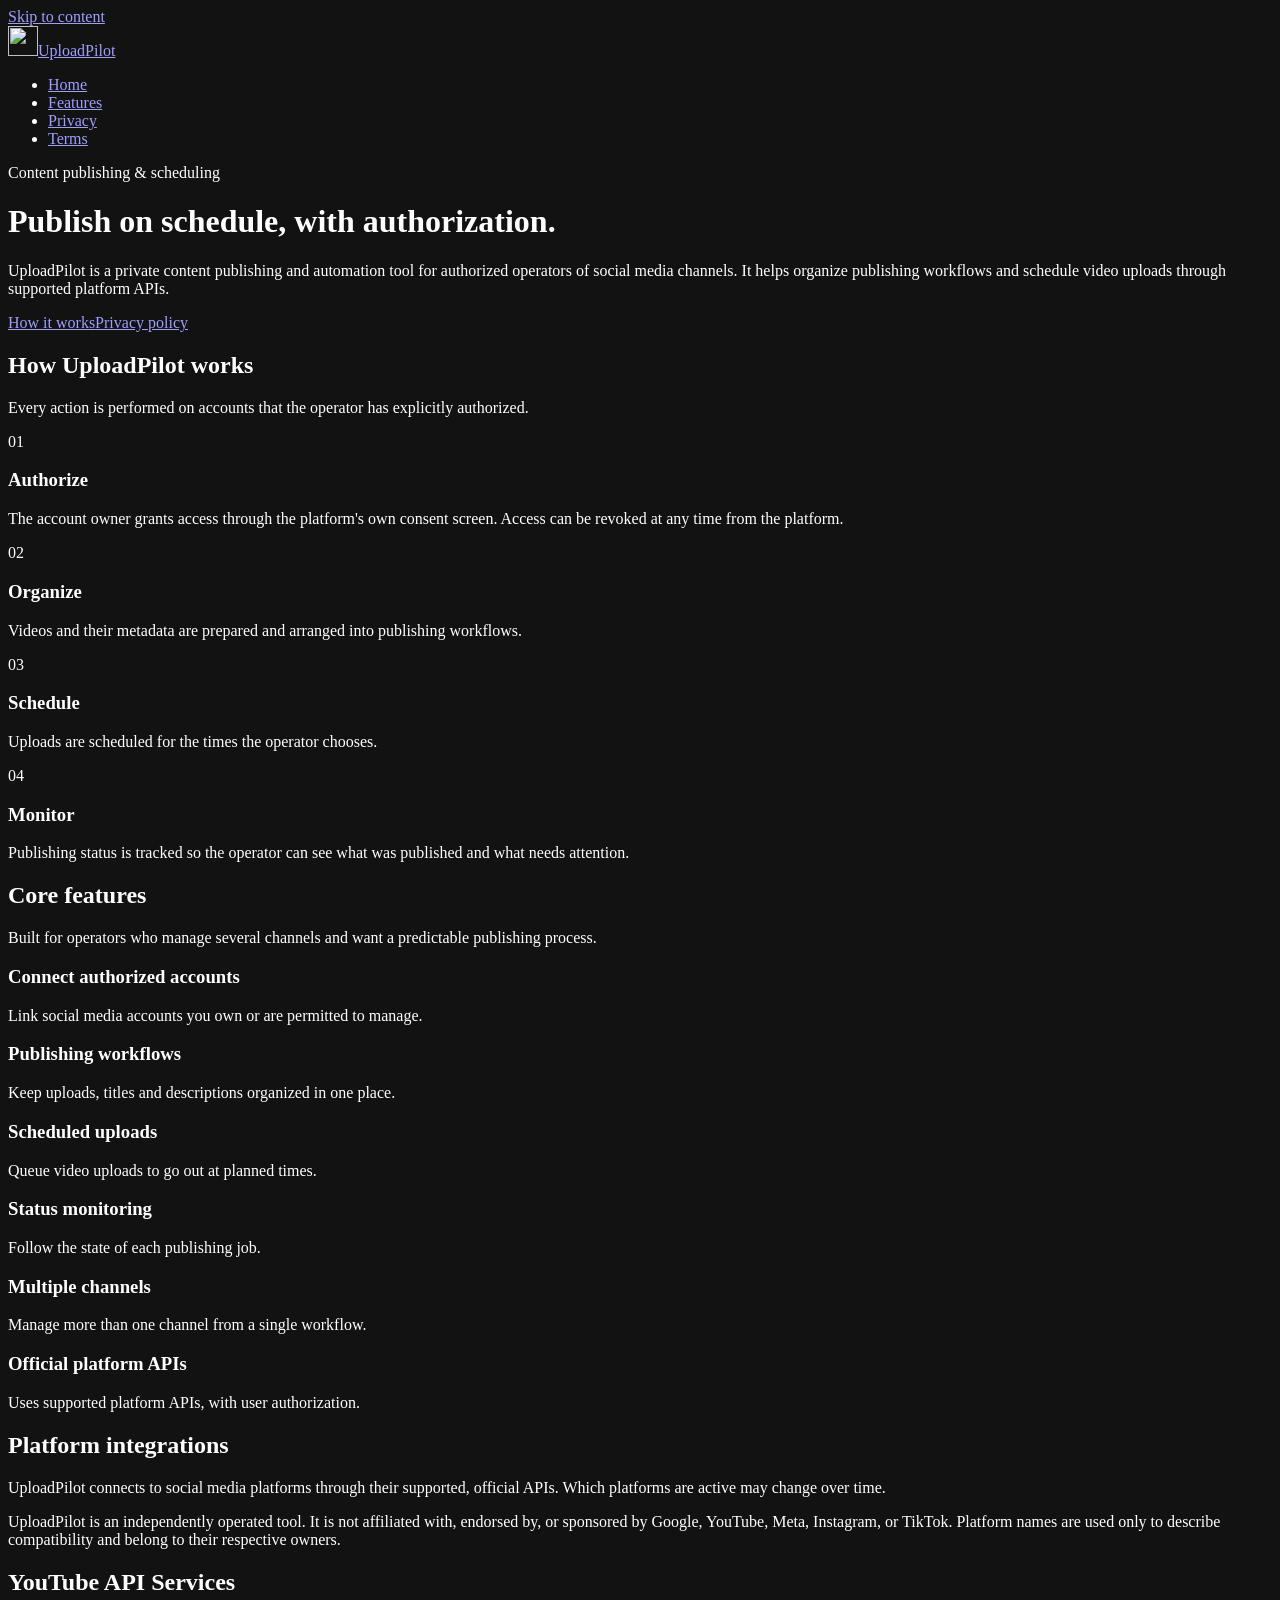
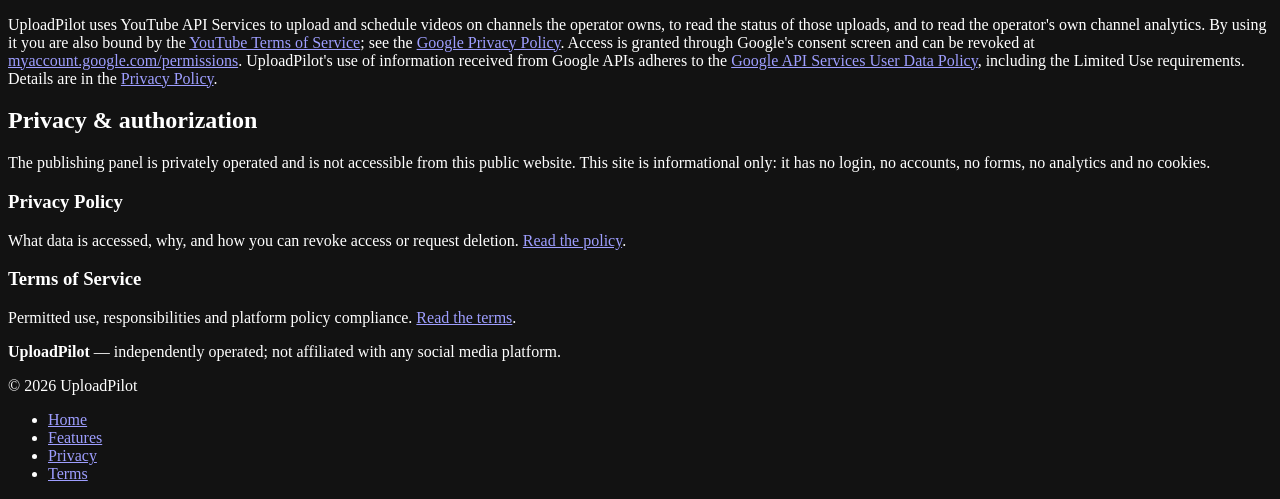
==== public/index.html @ 3709db80 "UploadPilot website Co-Authored-By: Claude Sonnet 5.5 <noreply@anthropic.com>" ====
<!DOCTYPE html>
<html lang="en">
<head>
<meta charset="utf-8">
<meta name="viewport" content="width=device-width, initial-scale=1">
<title>UploadPilot — Content Publishing &amp; Scheduling</title>
<meta name="description" content="UploadPilot is a private content publishing and scheduling tool for authorized operators of social media channels.">
<meta name="color-scheme" content="dark">
<link rel="icon" href="/favicon.svg" type="image/svg+xml">
<link rel="stylesheet" href="/assets/style.css">
<link rel="canonical" href="https://uploadpilot.pages.dev/">
</head>
<body>
<a class="skip" href="#main">Skip to content</a>
<header class="site"><div class="wrap">
<a class="brand" href="/"><img src="/assets/logo.svg" alt="" width="30" height="30">UploadPilot</a>
<nav aria-label="Primary"><ul>
<li><a href="/" aria-current="page">Home</a></li>
<li><a href="#features">Features</a></li>
<li><a href="/privacy">Privacy</a></li>
<li><a href="/terms">Terms</a></li>
</ul></nav>
</div></header>

<main id="main">
<div class="wrap">
<div class="hero">
<p class="eyebrow">Content publishing &amp; scheduling</p>
<h1>Publish on schedule, with authorization.</h1>
<p class="lead">UploadPilot is a private content publishing and automation tool for authorized operators of social media channels. It helps organize publishing workflows and schedule video uploads through supported platform APIs.</p>
<a class="btn" href="#how">How it works</a><a class="btn ghost" href="/privacy">Privacy policy</a>
</div>

<section id="how">
<h2>How UploadPilot works</h2>
<p class="sub">Every action is performed on accounts that the operator has explicitly authorized.</p>
<div class="grid">
<div class="card"><span class="step">01</span><h3>Authorize</h3><p>The account owner grants access through the platform's own consent screen. Access can be revoked at any time from the platform.</p></div>
<div class="card"><span class="step">02</span><h3>Organize</h3><p>Videos and their metadata are prepared and arranged into publishing workflows.</p></div>
<div class="card"><span class="step">03</span><h3>Schedule</h3><p>Uploads are scheduled for the times the operator chooses.</p></div>
<div class="card"><span class="step">04</span><h3>Monitor</h3><p>Publishing status is tracked so the operator can see what was published and what needs attention.</p></div>
</div>
</section>

<section id="features">
<h2>Core features</h2>
<p class="sub">Built for operators who manage several channels and want a predictable publishing process.</p>
<div class="grid">
<div class="card"><h3>Connect authorized accounts</h3><p>Link social media accounts you own or are permitted to manage.</p></div>
<div class="card"><h3>Publishing workflows</h3><p>Keep uploads, titles and descriptions organized in one place.</p></div>
<div class="card"><h3>Scheduled uploads</h3><p>Queue video uploads to go out at planned times.</p></div>
<div class="card"><h3>Status monitoring</h3><p>Follow the state of each publishing job.</p></div>
<div class="card"><h3>Multiple channels</h3><p>Manage more than one channel from a single workflow.</p></div>
<div class="card"><h3>Official platform APIs</h3><p>Uses supported platform APIs, with user authorization.</p></div>
</div>
</section>

<section id="integrations">
<h2>Platform integrations</h2>
<p class="sub">UploadPilot connects to social media platforms through their supported, official APIs. Which platforms are active may change over time.</p>
<p class="note">UploadPilot is an independently operated tool. It is not affiliated with, endorsed by, or sponsored by Google, YouTube, Meta, Instagram, or TikTok. Platform names are used only to describe compatibility and belong to their respective owners.</p>
</section>

<section id="youtube">
<h2>YouTube API Services</h2>
<p class="sub">UploadPilot uses YouTube API Services to upload and schedule videos on channels the operator owns, to read the status of those uploads, and to read the operator's own channel analytics. By using it you are also bound by the <a href="https://www.youtube.com/t/terms" rel="noopener noreferrer" target="_blank">YouTube Terms of Service</a>; see the <a href="https://policies.google.com/privacy" rel="noopener noreferrer" target="_blank">Google Privacy Policy</a>. Access is granted through Google's consent screen and can be revoked at <a href="https://myaccount.google.com/permissions" rel="noopener noreferrer" target="_blank">myaccount.google.com/permissions</a>. UploadPilot's use of information received from Google APIs adheres to the <a href="https://developers.google.com/terms/api-services-user-data-policy" rel="noopener noreferrer" target="_blank">Google API Services User Data Policy</a>, including the Limited Use requirements. Details are in the <a href="/privacy">Privacy Policy</a>.</p>
</section>

<section id="privacy-auth">
<h2>Privacy &amp; authorization</h2>
<p class="sub">The publishing panel is privately operated and is not accessible from this public website. This site is informational only: it has no login, no accounts, no forms, no analytics and no cookies.</p>
<div class="grid">
<div class="card"><h3>Privacy Policy</h3><p>What data is accessed, why, and how you can revoke access or request deletion. <a href="/privacy">Read the policy</a>.</p></div>
<div class="card"><h3>Terms of Service</h3><p>Permitted use, responsibilities and platform policy compliance. <a href="/terms">Read the terms</a>.</p></div>
</div>
</section>
</div>
</main>

<footer><div class="wrap">
<div>
<p><strong>UploadPilot</strong> — independently operated; not affiliated with any social media platform.</p>
<p>&copy; 2026 UploadPilot</p>
</div>
<ul aria-label="Footer"><li><a href="/">Home</a></li><li><a href="/#features">Features</a></li><li><a href="/privacy">Privacy</a></li><li><a href="/terms">Terms</a></li></ul>
</div></footer>
</body>
</html>
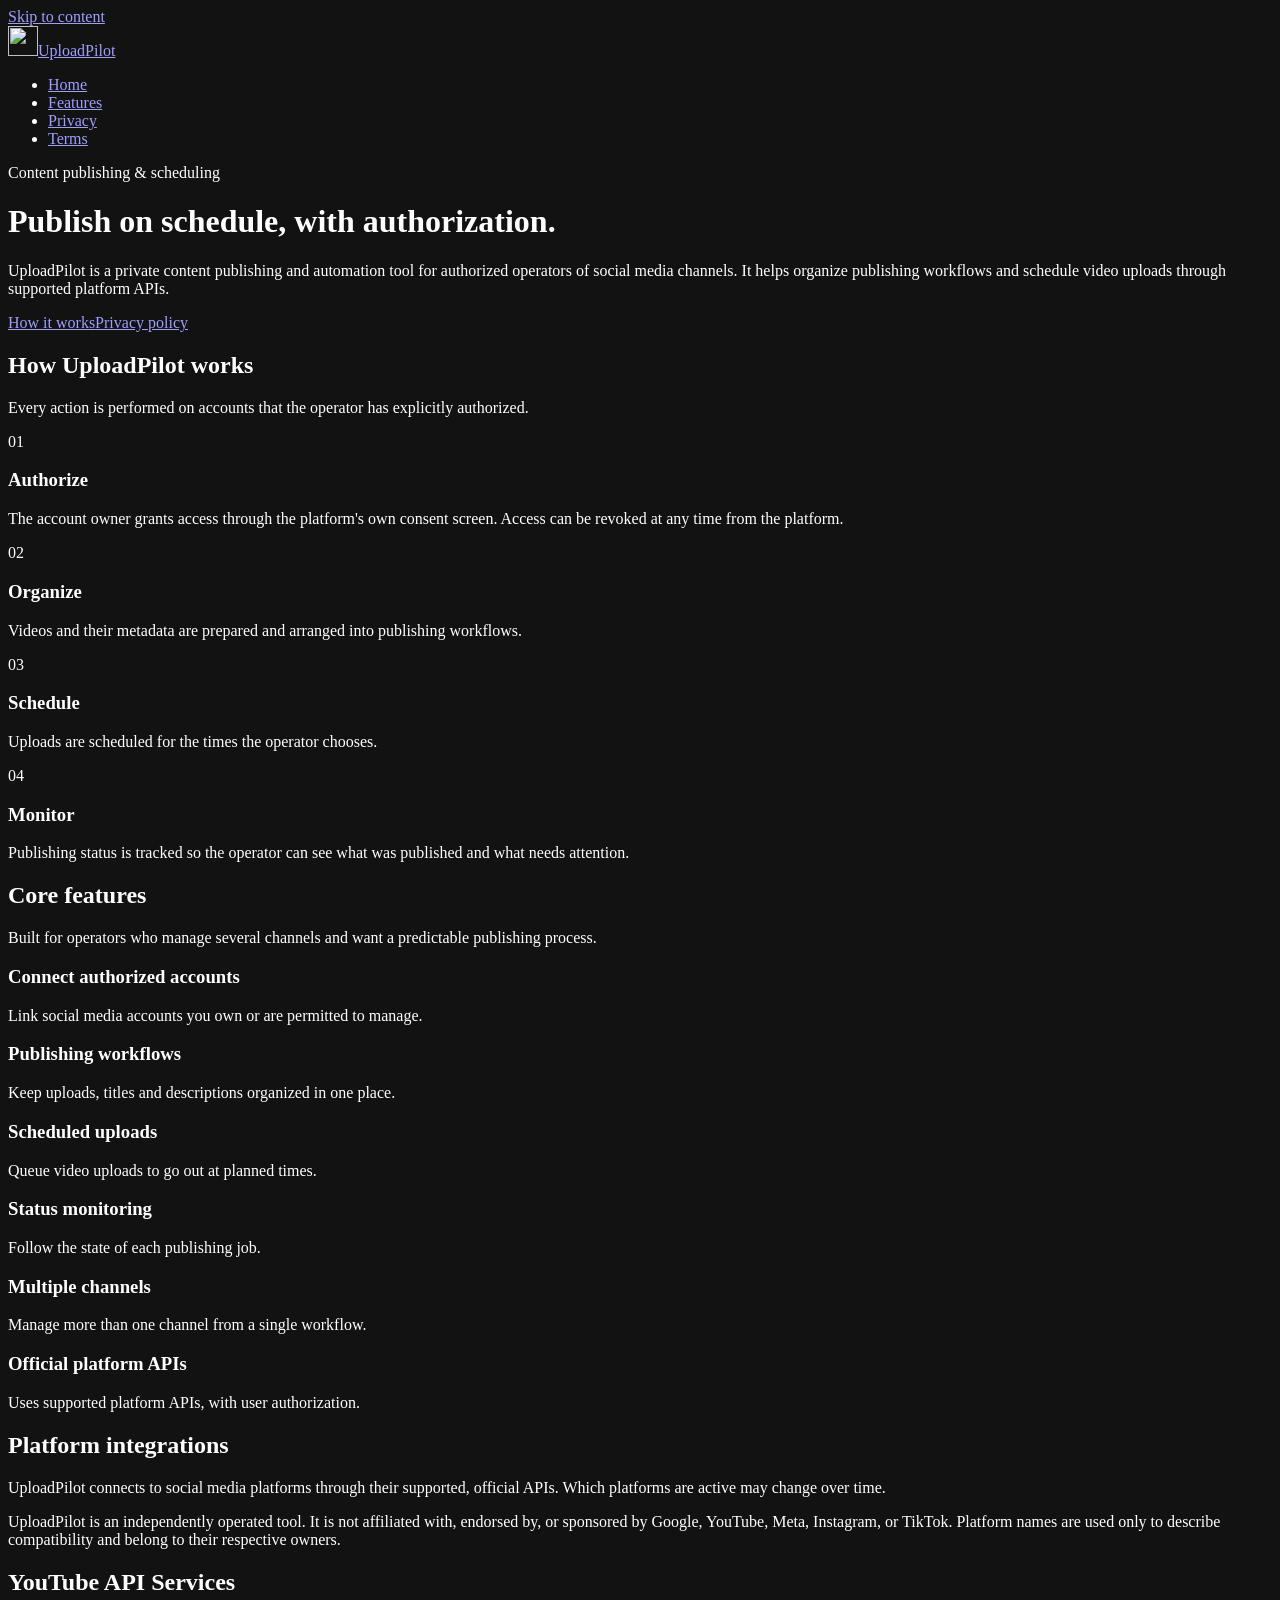
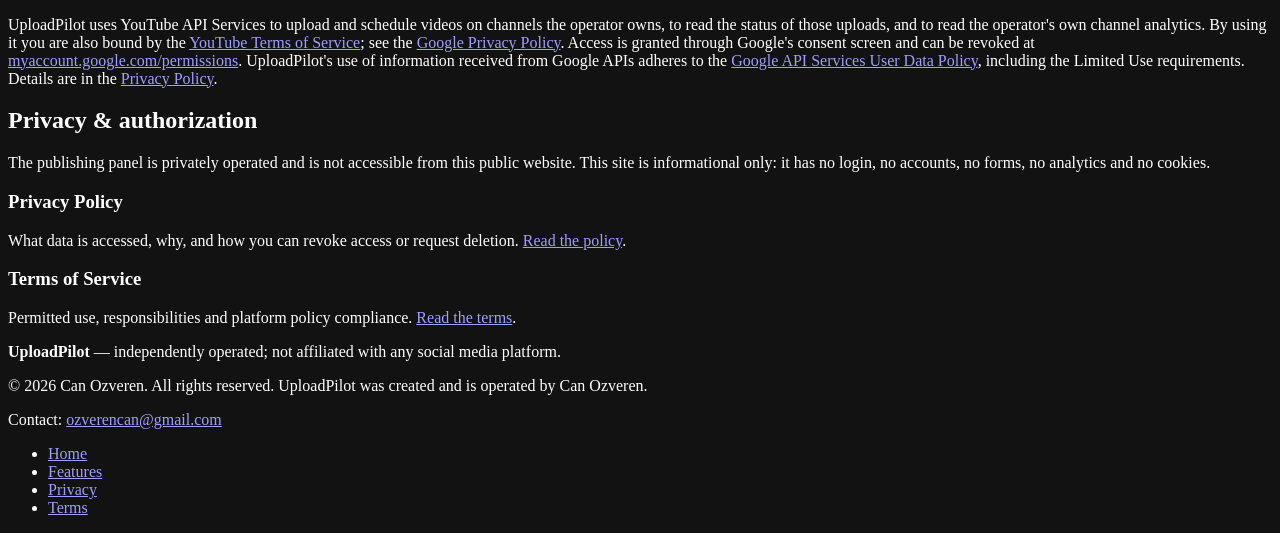
==== commit c7fc9425: "Add operator name, copyright and contact to footer and policies Co-Authored-By: Claude Sonnet 5.5 <n" ====
--- a/public/index.html
+++ b/public/index.html
@@ -5,6 +5,7 @@
 <meta name="viewport" content="width=device-width, initial-scale=1">
 <title>UploadPilot — Content Publishing &amp; Scheduling</title>
 <meta name="description" content="UploadPilot is a private content publishing and scheduling tool for authorized operators of social media channels.">
+<meta name="google-site-verification" content="1uLcpiOYVY_fx9DvlLVPbPgPh7MzED9bE9dMWWev0Rk" />
 <meta name="color-scheme" content="dark">
 <link rel="icon" href="/favicon.svg" type="image/svg+xml">
 <link rel="stylesheet" href="/assets/style.css">
@@ -80,7 +81,7 @@
 <footer><div class="wrap">
 <div>
 <p><strong>UploadPilot</strong> — independently operated; not affiliated with any social media platform.</p>
-<p>&copy; 2026 UploadPilot</p>
+<p>&copy; 2026 Can Ozveren. All rights reserved. UploadPilot was created and is operated by Can Ozveren.</p><p>Contact: <a href="mailto:ozverencan@gmail.com">ozverencan@gmail.com</a></p>
 </div>
 <ul aria-label="Footer"><li><a href="/">Home</a></li><li><a href="/#features">Features</a></li><li><a href="/privacy">Privacy</a></li><li><a href="/terms">Terms</a></li></ul>
 </div></footer>
